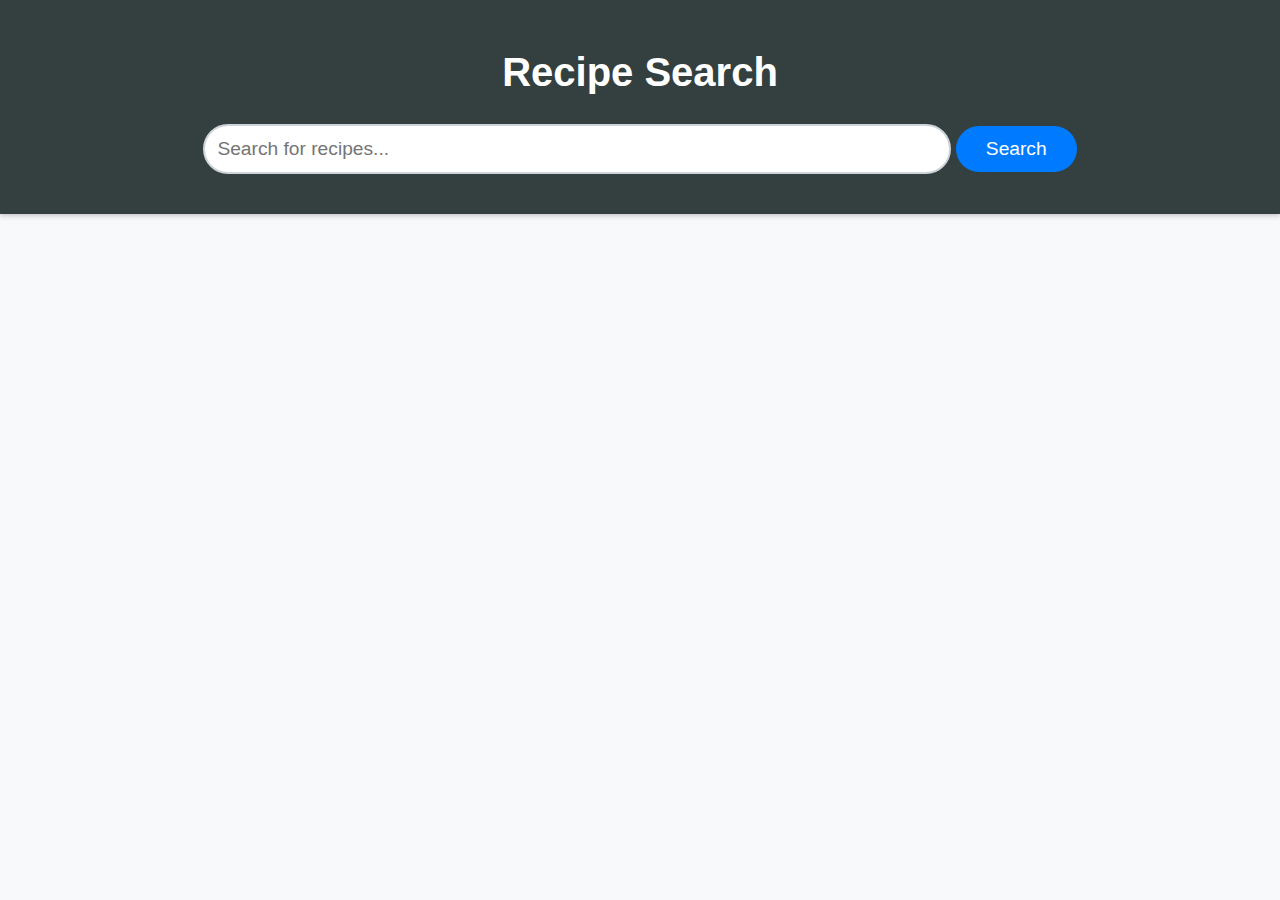
==== recipe.html @ 9501f0d6 "first commit" ====
<!DOCTYPE html>
<html lang="en">
<head>
    <meta charset="UTF-8">
    <meta name="viewport" content="width=device-width, initial-scale=1.0">
    <title>Recipe Detail</title>
    <link rel="stylesheet" href="css/styles.css">
    <link rel="stylesheet" href="https://cdnjs.cloudflare.com/ajax/libs/font-awesome/6.0.0-beta3/css/all.min.css">
</head>
<body>
    <header class="header">
        <div class="container">
            <h1 class="header__title" id="recipe-title"></h1>
        </div>
    </header>
    <main class="main">
        <div class="container">
            <section class="recipe-details">
                <h2 class="recipe-details__title"><i class="fas fa-list-ul"></i> Ingredients</h2>
                <ul id="ingredients-list" class="ingredients-list"></ul>
                <h2 class="recipe-details__servings"><i class="fas fa-utensils"></i> Servings:</h2>
                <p id="recipe-servings" class="recipe-details__content"></p>
                <h2 class="recipe-details__title"><i class="fas fa-utensil-spoon"></i> Instructions</h2>
                <p id="recipe-instructions" class="recipe-details__content"></p>
                <div class="recipe-actions">
                    <button onclick="history.back()" class="back-link">
                        <i class="fas fa-arrow-left"></i> Back to search
                    </button>
                    <button class="share-button" onclick="copyLink()">
                        <i class="fas fa-share-alt"></i> Share Recipe
                    </button>
                </div>
            </section>
        </div>
    </main>
    <script src="js/recipe.js"></script>
</body>
</html>
---- css/styles.css ----
/* styles.css */

/* General Styles */
body {
    font-family: 'Roboto', sans-serif;
    line-height: 1.6;
    background-color: #f8f9fa;
    margin: 0;
    padding: 0;
}

.container {
    max-width: 1200px;
    margin: 0 auto;
    padding: 20px;
    overflow: hidden;
}

/* Header Styles */
.header {
    background-color: #343a40;
    color: #ffffff;
    padding: 20px 0;
    text-align: center;
    box-shadow: 0 2px 5px rgba(0, 0, 0, 0.2);
    transition: background-color 0.3s ease;
}

.header:hover{
    background-color: #344040;
}

.header__title {
    margin: 0;
    font-size: 2.5rem;
}

.search-form {
    margin-top: 20px;
    text-align: center;
}

.search-input {
    padding: 12px;
    width: 60%;
    font-size: 1.2rem;
    border: 2px solid #ced4da;
    border-radius: 25px;
    outline: none;
    transition: border-color 0.3s ease;
}

.search-input:focus {
    border-color: #007bff;
}

.search-button {
    padding: 12px 30px;
    font-size: 1.2rem;
    background-color: #007bff;
    color: #ffffff;
    border: none;
    border-radius: 25px;
    cursor: pointer;
    transition: background-color 0.3s ease;
}

.search-button:hover {
    background-color: #0056b3;
}

/* Main Content Styles */
.main {
    padding: 20px 0;
}

.recipe-list {
    list-style-type: none;
    padding: 0;
}

.recipe-item {
    margin-bottom: 20px;
    background-color: #ffffff;
    border: 1px solid #ced4da;
    border-radius: 10px;
    overflow: hidden;
    box-shadow: 0 4px 10px rgba(0, 0, 0, 0.1);
    transition: background-color 0.3s ease, transform 0.2s ease;
}

.recipe-item:hover {
    background-color: #f8f9fa;
    transform: translateX(5px);
}

.recipe-link {
    display: block;
    padding: 20px;
    color: #343a40;
    text-decoration: none;
    transition: background-color 0.3s ease, transform 0.2s ease;
}

.recipe-link:hover {
    background-color: #f8f9fa;
    transform: translateX(5px);
}

.no-recipes {
    text-align: center;
    font-style: italic;
    color: #868e96;
}

/* Recipe Details Page Styles */
.recipe-details {
    background-color: #ffffff;
    border: 1px solid #ced4da;
    border-radius: 10px;
    padding: 30px;
    margin-top: 20px;
    box-shadow: 0 4px 10px rgba(0, 0, 0, 0.1);
}

.recipe-details__content{
    margin-left: 30px;
}

.recipe-info {
    display: flex;
    justify-content: space-between;
    align-items: center;
    margin-bottom: 20px;
}

.recipe-actions {
    display: flex;
    justify-content: space-between;
    align-items: center;
    margin-top: 20px;
}

.back-link {
    display: inline-flex;
    align-items: center;
    justify-content: center;
    padding: 10px 20px;
    font-size: 1.2rem;
    border: none;
    border-radius: 25px;
    text-decoration: none;
    cursor: pointer;
    transition: background-color 0.3s ease, transform 0.3s ease;
}

.share-button {
    display: inline-flex;
    align-items: center;
    justify-content: center;
    padding: 14px 20px;
    font-size: 1.2rem;
    border: none;
    border-radius: 25px;
    text-decoration: none;
    cursor: pointer;
    transition: background-color 0.3s ease, transform 0.3s ease;
}

.back-link {
    background-color: #007bff;
    color: #ffffff;
}

.back-link:hover {
    background-color: #0056b3;
    transform: translateY(-3px);
}

.back-link i {
    margin-right: 10px;
    transition: transform 0.3s ease;
}

.back-link:hover i {
    transform: translateX(-5px);
}

.share-button {
    background-color: #28a745;
    color: #ffffff;
}

.share-button:hover {
    background-color: #218838;
    transform: translateY(-3px);
}

.share-button i {
    margin-right: 10px;
    transition: transform 0.3s ease;
}

.share-button:hover i {
    transform: translateX(5px);
}
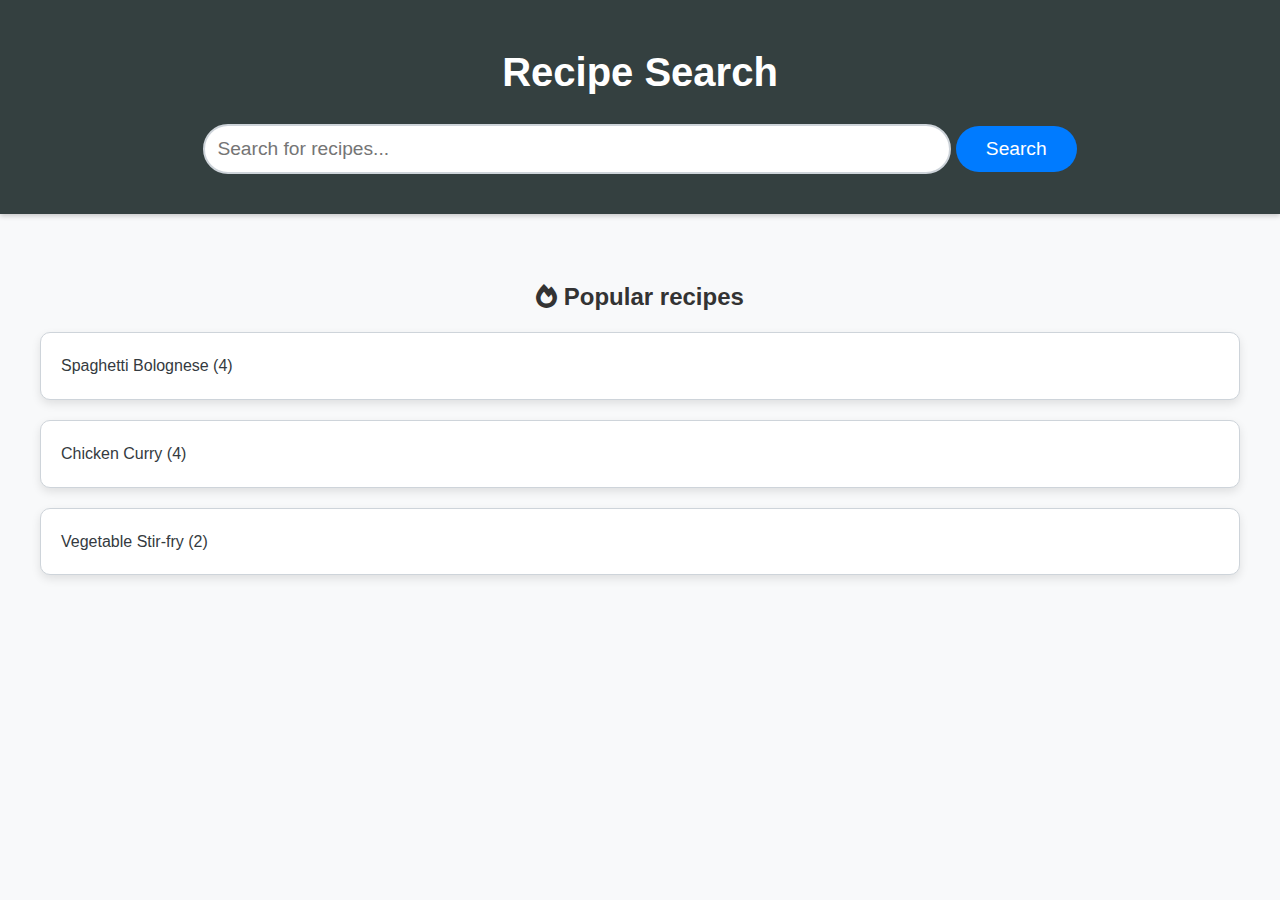
==== commit 364e80ea: "add gitignore file" ====
--- a/recipe.html
+++ b/recipe.html
@@ -29,6 +29,9 @@
                     <button class="share-button" onclick="copyLink()">
                         <i class="fas fa-share-alt"></i> Share Recipe
                     </button>
+                    <button id="favorite-button" class="favorite-button">
+                        <i class="fas fa-heart"></i> Add to Favorites
+                    </button>
                 </div>
             </section>
         </div>
--- a/css/styles.css
+++ b/css/styles.css
@@ -158,7 +158,7 @@
     display: inline-flex;
     align-items: center;
     justify-content: center;
-    padding: 14px 20px;
+    padding: 10px 15px;
     font-size: 1.2rem;
     border: none;
     border-radius: 25px;
@@ -203,4 +203,58 @@
 
 .share-button:hover i {
     transform: translateX(5px);
-}+}
+
+.popular-title {
+    font-size: 1.5em;
+    margin-top: 1em;
+    margin-bottom: 0.5em;
+    text-align: center;
+    color: #333;
+}
+
+#popular-section {
+    margin-bottom: 2em;
+}
+
+.favorites-title {
+    font-size: 1.5em;
+    margin-top: 1em;
+    margin-bottom: 0.5em;
+    text-align: center;
+    color: #333;
+}
+
+#favorites-section {
+    margin-bottom: 2em;
+}
+
+.favorite-button {
+    background-color: #ff6347;
+    color: #fff;
+    border: none;
+    padding: 10px 20px;
+    font-size: 1em;
+    border-radius: 25px;
+    cursor: pointer;
+    transition: background-color 0.3s;
+    display: flex;
+    align-items: center;
+    gap: 10px;
+    transition: background-color 0.3s ease, transform 0.3s ease;
+}
+
+.favorite-button:hover {
+    background-color: #e5533d;
+    transform: translateY(-3px);
+}
+
+
+.favorite-button i {
+    font-size: 1.2em;
+    transition: transform 0.3s ease;
+}
+
+.favorite-button:hover i {
+    transform: translateX(5px);
+}
